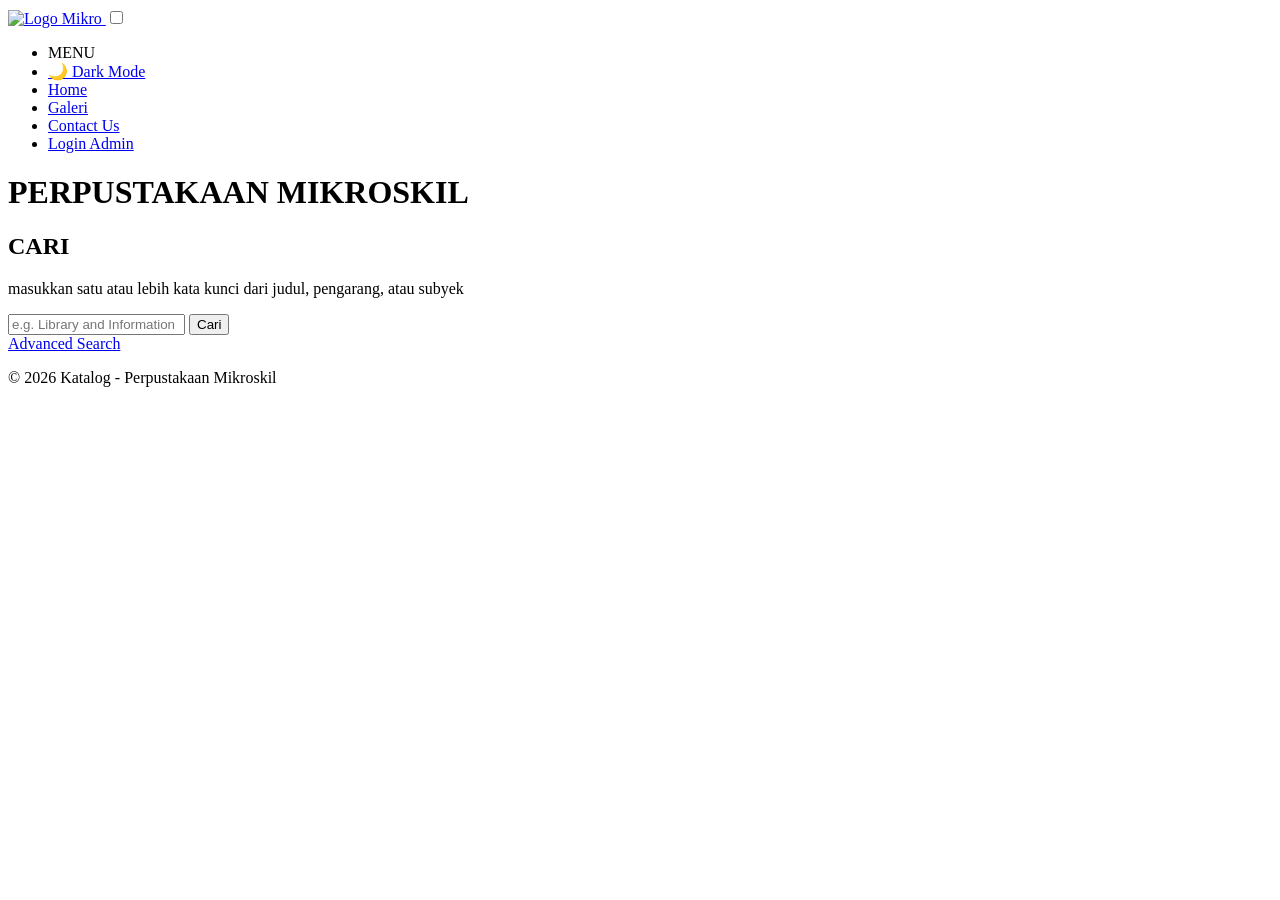
==== index.html @ 7cc5f195 "Add files via upload" ====
<!doctype html>
  <html lang="en">

  <head>
    <meta charset="UTF-8" />
    <meta name="viewport" content="width=device-width, initial-scale=1.0" />
    <title>Katalog Perpustakaan</title>
    <link rel="stylesheet" href="css/style-user.css" />
  </head>

  <body>
    <div id="bg-slide" class="bg-slide">
      <div class="bg-trans">
        <!-- ================= HEADER ================= -->
        <header class="navbar">
          <div class="navbar-inner">
            <!-- LOGO -->
            <a href="index.html" class="logo">
              <img src="src/logo mikro putih.webp" alt="Logo Mikro" />
            </a>

            <!-- HAMBURGER -->
            <input type="checkbox" id="navToggle" class="nav-toggle" />
            <label for="navToggle" class="hamburger">
              <span></span>
              <span></span>
              <span></span>
            </label>

            <!-- NAVIGATION -->
            <nav>
              <ul class="nav-menu">
                <li class="judul-nav">MENU</li>
                <li><a href="#" id="themeToggle">🌙 Dark Mode</a></li>
                <li><a href="index.html" class="active">Home</a></li>
                <li><a href="user-galeri.html">Galeri</a></li>
                <li><a href="user-contact.html">Contact Us</a></li>
                <li class="admin-menu"><a href="admin-login.html">Login Admin</a></li>
              </ul>
            </nav>

            <div class="nav-overlay"></div>
          </div>

          <!-- HEADER CONTENT -->
          <div class="header-content">
            <h1>PERPUSTAKAAN MIKROSKIL</h1>
          </div>
        </header>

        <!-- ================= MAIN ================= -->
        <main>
          <!-- HERO / SEARCH -->
          <section class="hero">
            <div class="search-container">
              <h1>CARI</h1>
              <p>masukkan satu atau lebih kata kunci dari judul, pengarang, atau subyek</p>
              <div class="search-area">
                <div class="search" id="SearchInput">
                  <input type="text" placeholder="e.g. Library and Information" autocomplete="off" aria-label="Cari judul buku" />
                  <button id="SearchButton">Cari</button>
                </div>

                <!-- Riwayat muncul saat kolom pencarian diklik/fokus -->
                <div class="search-history" id="searchHistory" hidden>
                  <div class="search-history-heading">
                    <span>Riwayat Pencarian</span>
                    <button type="button" id="clearSearchHistory">Hapus</button>
                  </div>
                  <ul id="searchHistoryList"></ul>
                </div>
              </div>

              <div class="advanced-btn">
                <a href="#" id="openAdvancedSearch">Advanced Search</a>
              </div>
            </div>
          </section>

          <!-- BOOK SLIDER -->
          <section class="book-slider">
            <div class="book-track" id="bookTrack"></div>
          </section>
        </main>

        <!-- ================= FOOTER ================= -->
        <footer>
          <p>&copy; 2026 Katalog - Perpustakaan Mikroskil</p>
        </footer>
      </div>
    </div>
    <script src="js/script.js"></script>
  </body>

  </html>
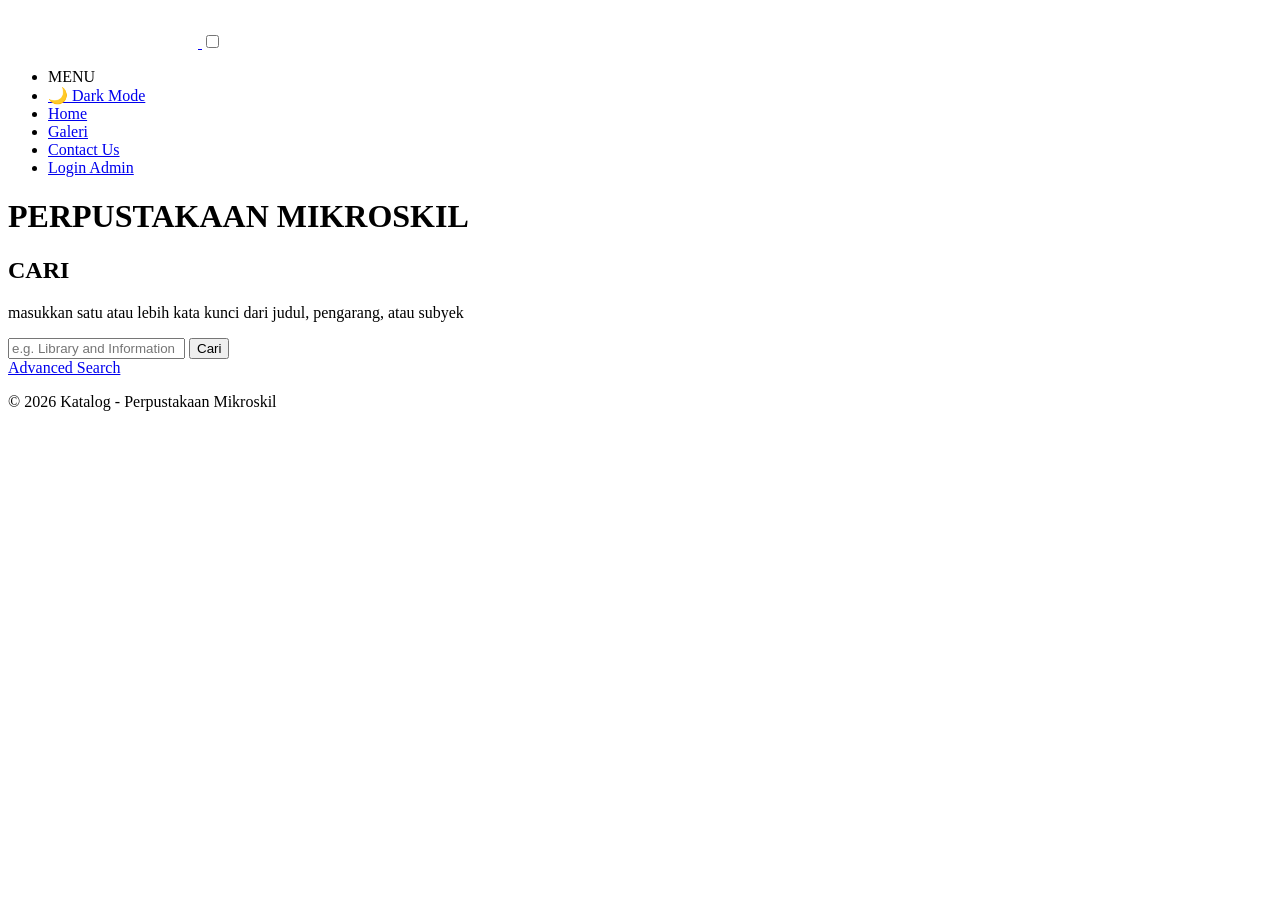
==== commit 2788f513: "Fix HTML formatting and structure" ====
--- a/index.html
+++ b/index.html
@@ -1,95 +1,95 @@
-  <!doctype html>
-  <html lang="en">
+<!doctype html>
+<html lang="en">
 
-  <head>
-    <meta charset="UTF-8" />
-    <meta name="viewport" content="width=device-width, initial-scale=1.0" />
-    <title>Katalog Perpustakaan</title>
-    <link rel="stylesheet" href="css/style-user.css" />
-  </head>
+<head>
+  <meta charset="UTF-8" />
+  <meta name="viewport" content="width=device-width, initial-scale=1.0" />
+  <title>Katalog Perpustakaan</title>
+  <link rel="stylesheet" href="css/style-user.css" />
+</head>
 
-  <body>
-    <div id="bg-slide" class="bg-slide">
-      <div class="bg-trans">
-        <!-- ================= HEADER ================= -->
-        <header class="navbar">
-          <div class="navbar-inner">
-            <!-- LOGO -->
-            <a href="index.html" class="logo">
-              <img src="src/logo mikro putih.webp" alt="Logo Mikro" />
-            </a>
+<body>
+  <div id="bg-slide" class="bg-slide">
+    <div class="bg-trans">
+      <!-- ================= HEADER ================= -->
+      <header class="navbar">
+        <div class="navbar-inner">
+          <!-- LOGO -->
+          <a href="index.html" class="logo">
+            <img src="src/logo mikro putih.webp" alt="Logo Mikro" />
+          </a>
 
-            <!-- HAMBURGER -->
-            <input type="checkbox" id="navToggle" class="nav-toggle" />
-            <label for="navToggle" class="hamburger">
-              <span></span>
-              <span></span>
-              <span></span>
-            </label>
+          <!-- HAMBURGER -->
+          <input type="checkbox" id="navToggle" class="nav-toggle" />
+          <label for="navToggle" class="hamburger">
+            <span></span>
+            <span></span>
+            <span></span>
+          </label>
 
-            <!-- NAVIGATION -->
-            <nav>
-              <ul class="nav-menu">
-                <li class="judul-nav">MENU</li>
-                <li><a href="#" id="themeToggle">🌙 Dark Mode</a></li>
-                <li><a href="index.html" class="active">Home</a></li>
-                <li><a href="user-galeri.html">Galeri</a></li>
-                <li><a href="user-contact.html">Contact Us</a></li>
-                <li class="admin-menu"><a href="admin-login.html">Login Admin</a></li>
-              </ul>
-            </nav>
+          <!-- NAVIGATION -->
+          <nav>
+            <ul class="nav-menu">
+              <li class="judul-nav">MENU</li>
+              <li><a href="#" id="themeToggle">🌙 Dark Mode</a></li>
+              <li><a href="index.html" class="active">Home</a></li>
+              <li><a href="user-galeri.html">Galeri</a></li>
+              <li><a href="user-contact.html">Contact Us</a></li>
+              <li class="admin-menu"><a href="admin-login.html">Login Admin</a></li>
+            </ul>
+          </nav>
 
-            <div class="nav-overlay"></div>
-          </div>
+          <div class="nav-overlay"></div>
+        </div>
 
-          <!-- HEADER CONTENT -->
-          <div class="header-content">
-            <h1>PERPUSTAKAAN MIKROSKIL</h1>
-          </div>
-        </header>
+        <!-- HEADER CONTENT -->
+        <div class="header-content">
+          <h1>PERPUSTAKAAN MIKROSKIL</h1>
+        </div>
+      </header>
 
-        <!-- ================= MAIN ================= -->
-        <main>
-          <!-- HERO / SEARCH -->
-          <section class="hero">
-            <div class="search-container">
-              <h1>CARI</h1>
-              <p>masukkan satu atau lebih kata kunci dari judul, pengarang, atau subyek</p>
-              <div class="search-area">
-                <div class="search" id="SearchInput">
-                  <input type="text" placeholder="e.g. Library and Information" autocomplete="off" aria-label="Cari judul buku" />
-                  <button id="SearchButton">Cari</button>
-                </div>
-
-                <!-- Riwayat muncul saat kolom pencarian diklik/fokus -->
-                <div class="search-history" id="searchHistory" hidden>
-                  <div class="search-history-heading">
-                    <span>Riwayat Pencarian</span>
-                    <button type="button" id="clearSearchHistory">Hapus</button>
-                  </div>
-                  <ul id="searchHistoryList"></ul>
-                </div>
+      <!-- ================= MAIN ================= -->
+      <main>
+        <!-- HERO / SEARCH -->
+        <section class="hero">
+          <div class="search-container">
+            <h1>CARI</h1>
+            <p>masukkan satu atau lebih kata kunci dari judul, pengarang, atau subyek</p>
+            <div class="search-area">
+              <div class="search" id="SearchInput">
+                <input type="text" placeholder="e.g. Library and Information" autocomplete="off" aria-label="Cari judul buku" />
+                <button id="SearchButton">Cari</button>
               </div>
 
-              <div class="advanced-btn">
-                <a href="#" id="openAdvancedSearch">Advanced Search</a>
+              <!-- Riwayat muncul saat kolom pencarian diklik/fokus -->
+              <div class="search-history" id="searchHistory" hidden>
+                <div class="search-history-heading">
+                  <span>Riwayat Pencarian</span>
+                  <button type="button" id="clearSearchHistory">Hapus</button>
+                </div>
+                <ul id="searchHistoryList"></ul>
               </div>
             </div>
-          </section>
 
-          <!-- BOOK SLIDER -->
-          <section class="book-slider">
-            <div class="book-track" id="bookTrack"></div>
-          </section>
-        </main>
+            <div class="advanced-btn">
+              <a href="#" id="openAdvancedSearch">Advanced Search</a>
+            </div>
+          </div>
+        </section>
 
-        <!-- ================= FOOTER ================= -->
-        <footer>
-          <p>&copy; 2026 Katalog - Perpustakaan Mikroskil</p>
-        </footer>
-      </div>
+        <!-- BOOK SLIDER -->
+        <section class="book-slider">
+          <div class="book-track" id="bookTrack"></div>
+        </section>
+      </main>
+
+      <!-- ================= FOOTER ================= -->
+      <footer>
+        <p>&copy; 2026 Katalog - Perpustakaan Mikroskil</p>
+      </footer>
     </div>
-    <script src="js/script.js"></script>
-  </body>
+  </div>
+  <script src="js/script.js"></script>
+</body>
 
-  </html>+</html>
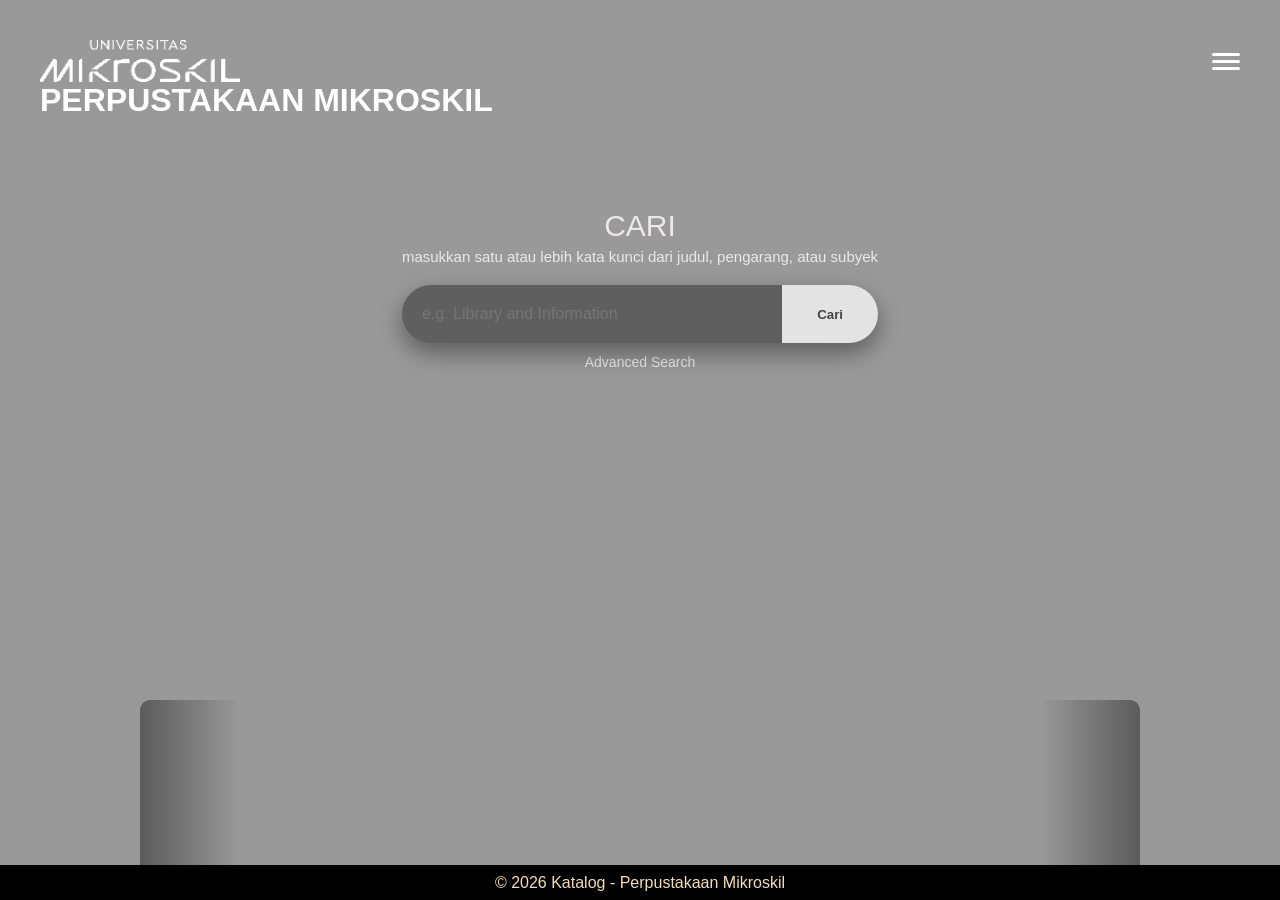
==== commit ac6ba483: "Fix HTML formatting and update stylesheet path" ====
--- a/index.html
+++ b/index.html
@@ -5,7 +5,7 @@
   <meta charset="UTF-8" />
   <meta name="viewport" content="width=device-width, initial-scale=1.0" />
   <title>Katalog Perpustakaan</title>
-  <link rel="stylesheet" href="css/style-user.css" />
+  <link rel="stylesheet" href="./epelin%20commit/css/style-user.css" />
 </head>
 
 <body>
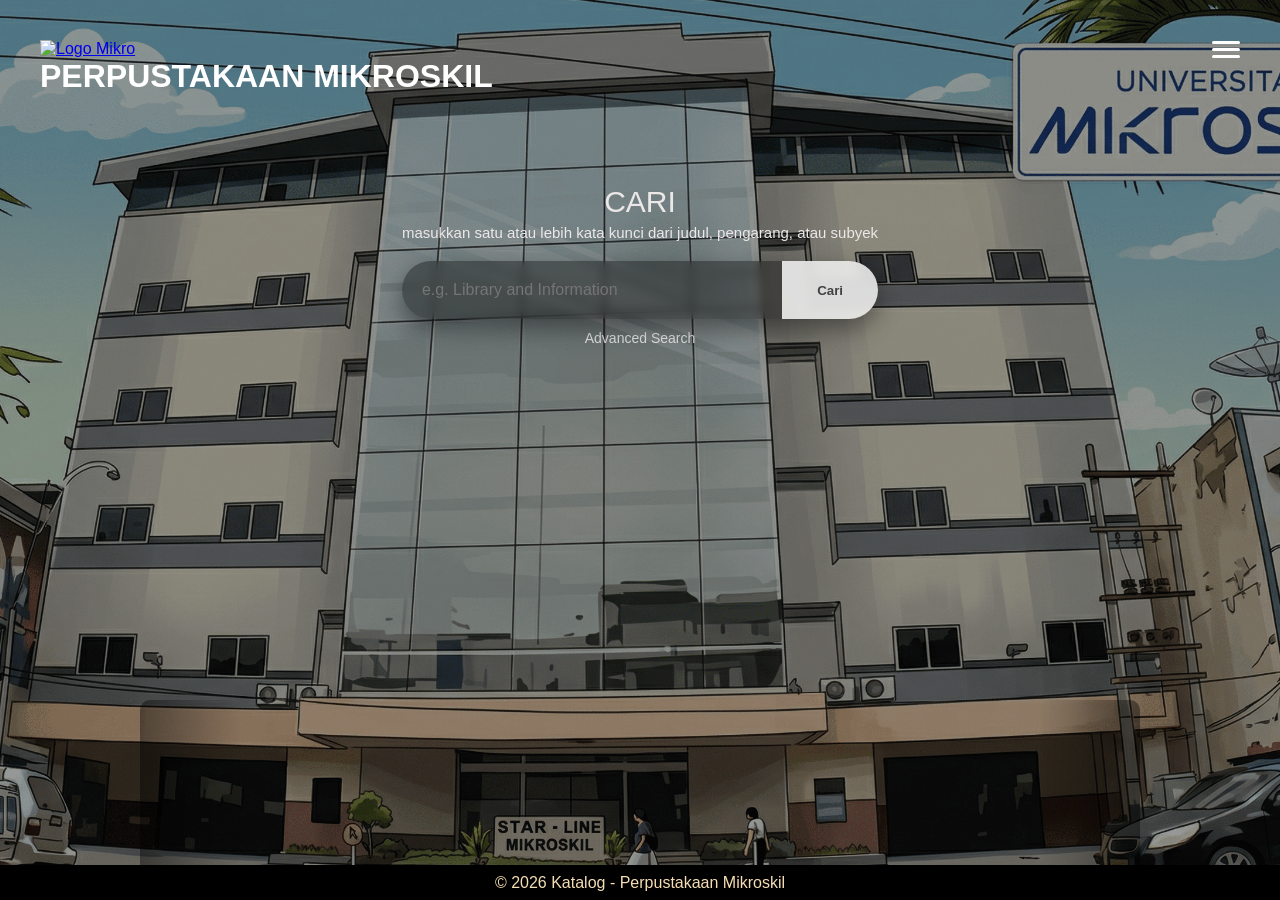
==== commit ed9d541c: "Perbaiki link CSS, logo, dan script JS Adjusted paths for CSS, logo, and JS files to ensure correct " ====
--- a/index.html
+++ b/index.html
@@ -5,7 +5,8 @@
   <meta charset="UTF-8" />
   <meta name="viewport" content="width=device-width, initial-scale=1.0" />
   <title>Katalog Perpustakaan</title>
-  <link rel="stylesheet" href="./epelin%20commit/css/style-user.css" />
+  <!-- PERBAIKAN 1: Path CSS disesuaikan dengan folder epelin commit -->
+  <link rel="stylesheet" href="epelin commit/css/style-user.css" />
 </head>
 
 <body>
@@ -16,7 +17,8 @@
         <div class="navbar-inner">
           <!-- LOGO -->
           <a href="index.html" class="logo">
-            <img src="src/logo mikro putih.webp" alt="Logo Mikro" />
+            <!-- PERBAIKAN 2: Path logo disesuaikan (pastikan tidak ada spasi berlebih) -->
+            <img src="src/logo-mikro-putih.webp" alt="Logo Mikro" />
           </a>
 
           <!-- HAMBURGER -->
@@ -89,7 +91,8 @@
       </footer>
     </div>
   </div>
-  <script src="js/script.js"></script>
+  <!-- PERBAIKAN 3: Path JS disesuaikan (sejajar dengan index.html) -->
+  <script src="script.js"></script>
 </body>
 
 </html>
--- a/epelin commit/css/style-user.css
+++ b/epelin commit/css/style-user.css
@@ -0,0 +1,2212 @@
+/* ================= THEME TRANSITION ================= */
+body,
+.nav-menu,
+.search,
+.search input,
+.search button,
+.book-card,
+.book-info,
+.pop-up-container,
+footer,
+.nav-menu li a,
+.bg-header-galeri,
+.pop-up-container input,
+select.komponen-advanced {
+  transition:
+    background 0.4s ease,
+    background-color 0.4s ease,
+    color 0.4s ease,
+    border-color 0.4s ease,
+    box-shadow 0.4s ease;
+}
+
+.dark-mode {
+  --text: #000000;
+  --body-bg: #0f172a;
+  --overlay-dark: rgba(0, 0, 0, 0.6);
+  --overlay-dark-light: rgba(255, 255, 255, 0.105);
+  --overlay-dark-strong: rgba(0, 0, 0, 0.75);
+  --glass-white: rgba(255, 255, 255, 0.06);
+  --glass-border: rgba(255, 255, 255, 0.12);
+  --glass-hover: rgba(255, 255, 255, 0.12);
+  --glass-active: rgba(255, 255, 255, 0.18);
+  --text-primary: #f8fafc;
+  --text-secondary: #cbd5e1;
+  --search-bg: rgba(0, 0, 0, 0.203);
+  --search-focus: rgba(0, 0, 0, 0.53);
+  --search-btn: rgba(0, 0, 0, 0.998);
+  --search-btn-hover: rgb(255, 255, 255);
+  --search-text: rgba(255, 255, 255, 0.855);
+  --search-text-hover: rgba(0, 0, 0, 0.814);
+  --shadow-dark: rgba(0, 0, 0, 0.5);
+  --shadow-strong: rgba(0, 0, 0, 0.7);
+  --shadow-card: rgba(0, 0, 0, 0.201);
+  --shadow-hover: rgba(0, 0, 0, 0.6);
+  --bg-card: #2a2a2a;
+  --gradient-blue: #0f172a;
+  --gradient-blue-light: #1e293b;
+  --gradient-cyan: #0f766e;
+  --gradient-teal: #134e4a;
+  --gradient-card-1: #1e293b;
+  --gradient-card-2: #0f766e;
+  --popup-bg: rgba(9, 9, 9, 0.234);
+  --popup-input: rgba(255, 255, 255, 0.08);
+  --popup-input-hover: rgba(255, 255, 255, 0.14);
+  --popup-border: rgba(255, 255, 255, 0.12);
+  --popup-text: #ffffff;
+  --popup-placeholder: rgba(255, 255, 255, 0.45);
+  --popup-btn-bg: #ffffff;
+  --popup-btn-text: #000000;
+  --popup-option-bg: #1f1f1f;
+  --popup-option-text: #ffffff;
+  --footer-bg: #020617;
+}
+
+:root {
+  --text: #000000;
+  --body-bg: #ffffff;
+  --overlay-dark: rgba(0, 0, 0, 0.4);
+  --overlay-dark-light: rgba(0, 0, 0, 0.13);
+  --overlay-dark-strong: rgba(0, 0, 0, 0.5);
+  --glass-white: rgba(255, 255, 255, 0.08);
+  --glass-border: rgba(255, 255, 255, 0.2);
+  --glass-hover: rgba(255, 255, 255, 0.15);
+  --glass-active: rgba(255, 255, 255, 0.25);
+  --text-primary: #000000;
+  --text-secondary: #232222ce;
+  --search-bg: rgba(3, 3, 3, 0.383);
+  --search-focus: #ffffff57;
+  --search-btn: rgba(255, 255, 255, 0.828);
+  --search-btn-hover: #000000a6;
+  --shadow-dark: rgba(0, 0, 0, 0.404);
+  --shadow-strong: rgba(0, 0, 0, 0.5);
+  --shadow-card: rgba(0, 0, 0, 1);
+  --shadow-hover: rgba(0, 0, 0, 0.4);
+  --search-text: rgba(0, 0, 0, 0.703);
+  --search-text-hover: rgba(255, 255, 255, 0.839);
+  --bg-card: #fffdfd;
+  --gradient-blue: #1e3a8a;
+  --gradient-blue-light: #2563eb;
+  --gradient-cyan: #06b6d4;
+  --gradient-teal: #14b8a6;
+  --gradient-card-1: #1f3c88;
+  --gradient-card-2: #00bcd4;
+  --popup-bg: rgba(255, 255, 255, 0.11);
+  --popup-input: rgba(0, 0, 0, 0.162);
+  --popup-input-hover: rgba(255, 255, 255, 0.012);
+  --popup-border: rgba(246, 246, 246, 0.08);
+  --popup-text: #ffffff;
+  --popup-placeholder: rgba(255, 255, 255, 0.45);
+  --popup-btn-bg: #000000d5;
+  --popup-btn-text: #ffffff;
+  --popup-option-bg: #ffffff;
+  --popup-option-text: #111827;
+  --footer-bg: rgba(0, 0, 0, 0.897);
+}
+
+/* ================= RESET ================= */
+* {
+  margin: 0;
+  padding: 0;
+  box-sizing: border-box;
+  font-family: 'Segoe UI', sans-serif;
+}
+
+/* ================= BODY ================= */
+body {
+  background: var(--body-bg);
+  height: 100vh;
+}
+
+.bg-slide {
+  position: relative;
+  height: auto;
+  min-height: 100vh;
+  background-image: url(../src/bg1.webp);
+  background-size: cover;
+  background-position: center;
+  background-repeat: no-repeat;
+  transition: background-image 1s ease-in-out;
+}
+
+.bg-trans {
+  position: absolute;
+  inset: 0;
+  background: var(--overlay-dark);
+}
+
+/* ================= HEADER ================= */
+.navbar {
+  position: relative;
+  width: 100%;
+  padding: 40px;
+  z-index: 10;
+}
+
+.navbar-inner {
+  display: flex;
+  justify-content: space-between;
+  align-items: center;
+  flex-wrap: wrap;
+}
+
+.logo {
+  display: flex;
+  justify-content: center;
+}
+
+.logo img {
+  width: 200px;
+}
+
+nav {
+  width: 100%;
+  order: 3;
+}
+
+.nav-menu {
+  list-style: none;
+  position: fixed;
+  top: 0;
+  right: -100%;
+  width: 260px;
+  height: 100vh;
+  display: flex;
+  flex-direction: column;
+  padding: 34px 25px;
+  background: var(--glass-white);
+  backdrop-filter: blur(20px);
+  border-left: 1px solid var(--glass-border);
+  transition: right 0.4s ease;
+  z-index: 100001; /* Pastikan menu berada di atas kolom pencarian dan riwayat */
+}
+
+.judul-nav {
+  font-size: 25px;
+  font-weight: 500;
+  letter-spacing: 1px;
+  color: white;
+  padding: 9px 0;
+  margin-bottom: 20px;
+  border-bottom: 2px solid rgba(255, 255, 255, 0.772);
+}
+
+.admin-menu {
+  margin-top: auto;
+}
+
+.nav-menu li a {
+  display: flex;
+  margin-bottom: 10px;
+  padding: 12px 15px;
+  border-radius: 10px;
+  color: white;
+  font-size: 16px;
+  font-weight: 500;
+  text-decoration: none;
+  transition: all 0.3s ease;
+}
+
+.nav-menu li a:hover {
+  background: var(--glass-hover);
+  transform: translateX(5px);
+}
+
+.nav-menu li a.active {
+  background: var(--glass-active);
+}
+
+/* ================= HAMBURGER ================= */
+.nav-toggle {
+  display: none;
+}
+
+.hamburger {
+  display: flex;
+  flex-direction: column;
+  gap: 4px;
+  cursor: pointer;
+  z-index: 100002; /* Tombol hamburger tetap bisa diklik di atas pencarian */
+}
+
+.hamburger span {
+  width: 28px;
+  height: 3px;
+  background: white;
+  border-radius: 10px;
+  transition: 0.3s ease;
+}
+
+.nav-toggle:checked~nav .nav-menu {
+  right: 0;
+}
+
+#navToggle:checked~.hamburger span:nth-child(1) {
+  transform: rotate(45deg) translate(5px, 5px);
+}
+
+#navToggle:checked~.hamburger span:nth-child(2) {
+  opacity: 0;
+}
+
+#navToggle:checked~.hamburger span:nth-child(3) {
+  transform: rotate(-45deg) translate(5px, -5px);
+}
+
+.header-content {
+  text-align: left;
+  color: white;
+}
+
+.nav-overlay {
+  position: fixed;
+  inset: 0;
+  background: var(--overlay-dark);
+  backdrop-filter: blur(5px);
+  opacity: 0;
+  pointer-events: none;
+  transition: 0.3s;
+  z-index: 100000; /* Lapisan menu di atas kolom pencarian */
+}
+
+.nav-toggle:checked~.nav-overlay {
+  opacity: 1;
+  pointer-events: auto;
+}
+
+/* ================= MAIN ================= */
+main {
+  display: flex;
+  justify-content: center;
+  align-items: center;
+}
+
+.hero {
+  position: relative;
+  z-index: 5;
+  display: flex;
+  flex-direction: column;
+  align-items: center;
+  justify-content: center;
+  width: 100%;
+  max-width: 600px;
+  padding: 20px;
+  text-align: center;
+  animation: fadeIn 1s ease;
+}
+
+/* ================= SEARCH ================= */
+.search-container {
+  position: relative;
+  z-index: 20;
+  min-height: 200px;
+  display: flex;
+  flex-direction: column;
+  align-items: center;
+  margin-top: 30px;
+  text-align: center;
+  color: rgb(236, 232, 232);
+}
+
+.search-container h1 {
+  margin-bottom: 5px;
+  font-size: 30px;
+  font-weight: 500;
+}
+
+.search-container p {
+  margin-bottom: 20px;
+  font-size: 15px;
+  font-weight: 100;
+}
+
+.search {
+  display: flex;
+  width: 100%;
+  max-width: 500px;
+  overflow: hidden;
+  border-radius: 50px;
+  backdrop-filter: blur(5px);
+  background: var(--search-bg);
+  box-shadow: 0 10px 25px var(--shadow-dark);
+}
+
+.search input {
+  flex: 1;
+  padding: 20px;
+  font-size: 16px;
+  font-weight: 500;
+  border: none;
+  outline: none;
+  background: transparent;
+  color: white;
+}
+
+.search input:focus {
+  background: var(--search-focus);
+  transition: 0.5s;
+}
+
+.search button {
+  padding: 0 35px;
+
+  border: none;
+  cursor: pointer;
+
+  font-weight: 900;
+  color: var(--search-text);
+  background: var(--search-btn);
+}
+
+.search button:hover {
+  background: var(--search-btn-hover);
+  color: var(--search-text-hover);
+  transition: 1s;
+}
+
+/* ================= RIWAYAT PENCARIAN HOME ================= */
+.search-area {
+  position: relative;
+  z-index: 99999;
+  width: 100%;
+  max-width: 500px;
+}
+
+.search-history {
+  position: absolute;
+  z-index: 999999;
+  top: calc(100% + 10px);
+  left: 0;
+  width: 100%;
+  max-height: 260px;
+  overflow-y: auto;
+  padding: 10px 14px;
+  box-sizing: border-box;
+  border: 1px solid rgba(255, 255, 255, 0.22);
+  border-radius: 14px;
+  background: rgba(20, 25, 30, 0.97);
+  color: #fff;
+  text-align: left;
+  box-shadow: 0 12px 30px rgba(0, 0, 0, 0.45);
+  backdrop-filter: blur(12px);
+}
+
+.search-history[hidden] {
+  display: none !important;
+}
+
+.search-history-heading {
+  display: flex;
+  align-items: center;
+  justify-content: space-between;
+  gap: 12px;
+  margin-bottom: 5px;
+  font-size: 13px;
+  font-weight: 700;
+}
+
+.search-history-heading button {
+  padding: 4px 7px;
+  border: 0;
+  border-radius: 5px;
+  background: transparent;
+  color: #f2b8b8;
+  cursor: pointer;
+  font-size: 12px;
+}
+
+.search-history-heading button:hover {
+  color: #fff;
+  background: rgba(255, 255, 255, 0.12);
+}
+
+.search-history ul {
+  list-style: none;
+  padding: 0;
+  margin: 0;
+}
+
+.search-history li + li {
+  border-top: 1px solid rgba(255, 255, 255, 0.12);
+}
+
+.search-history-item {
+  display: block;
+  width: 100%;
+  padding: 8px 2px;
+  overflow: hidden;
+  border: 0;
+  background: transparent;
+  color: rgba(255, 255, 255, 0.9);
+  text-align: left;
+  text-overflow: ellipsis;
+  white-space: nowrap;
+  cursor: pointer;
+  font: inherit;
+  font-size: 13px;
+}
+
+.search-history-item::before {
+  content: "↺";
+  margin-right: 9px;
+  color: rgba(255, 255, 255, 0.65);
+}
+
+.search-history-item:hover {
+  color: #fff;
+  background: rgba(255, 255, 255, 0.1);
+}
+
+.advanced-btn {
+  margin-top: 10px;
+}
+
+.advanced-btn a {
+  font-size: 14px;
+  text-decoration: none;
+  color: white;
+  opacity: 0.8;
+}
+
+.advanced-btn a:hover {
+  opacity: 1;
+}
+
+/* ================= ADVANCED SEARCH MODAL ================= */
+
+.advanced-modal {
+  display: none;
+  position: fixed;
+  inset: 0;
+  z-index: 9999;
+
+  justify-content: center;
+  align-items: center;
+
+  background: var(--overlay-dark);
+  backdrop-filter: blur(8px);
+
+  animation: fadeBg 0.3s ease;
+}
+
+.advanced-content {
+  position: relative;
+
+  width: 90%;
+  max-width: 550px;
+
+  padding: 30px;
+
+  border-radius: 25px;
+
+  backdrop-filter: blur(25px);
+
+  box-shadow:
+    0 25px 60px rgba(0, 0, 0, 0.4),
+    inset 0 1px 0 rgba(255, 255, 255, 0.15);
+
+  animation: popupShow 0.35s ease;
+}
+
+.advanced-content h2 {
+  text-align: center;
+  margin-bottom: 25px;
+
+  font-size: 1.8rem;
+  letter-spacing: 1px;
+}
+
+.close-advanced {
+  position: absolute;
+  top: 12px;
+  right: 18px;
+
+  border: none;
+  background: none;
+
+  font-size: 34px;
+  line-height: 1;
+
+  cursor: pointer;
+  transition: 0.3s ease;
+}
+
+.close-advanced:hover {
+  transform: scale(1.15);
+  color: #ef4444;
+}
+
+.advanced-form {
+  display: flex;
+  flex-direction: column;
+  gap: 18px;
+}
+
+.form-group {
+  display: flex;
+  flex-direction: column;
+  gap: 8px;
+}
+
+.form-group label {
+  font-size: 15px;
+  font-weight: 500;
+}
+
+.form-group input,
+.form-group select {
+  width: 100%;
+
+  padding: 14px 16px;
+
+  border-radius: 14px;
+  outline: none;
+
+  transition: all 0.3s ease;
+}
+
+.form-group select {
+  appearance: none;
+  cursor: pointer;
+}
+
+.form-group input:focus,
+.form-group select:focus,
+.form-group input:hover,
+.form-group select:hover {
+  transform: translateY(-2px);
+}
+
+.btn-search {
+  margin-top: 10px;
+
+  padding: 15px;
+
+  border: none;
+  border-radius: 16px;
+
+  font-size: 15px;
+  font-weight: 700;
+
+  cursor: pointer;
+
+  transition: all 0.3s ease;
+}
+
+.btn-search:hover {
+  transform: translateY(-3px);
+}
+
+/* ================= LIGHT MODE ================= */
+
+.advanced-content {
+  background: rgba(239, 246, 255, 0.75);
+
+  backdrop-filter: blur(20px);
+
+  border: 1px solid rgba(147, 197, 253, 0.3);
+
+  color: #111827;
+  border: 1px solid rgba(0, 0, 0, 0.08);
+}
+
+.advanced-content h2,
+.advanced-content label,
+.close-advanced {
+  color: #111827;
+}
+
+.form-group input,
+.form-group select {
+  background: rgba(255, 255, 255, 0.5);
+  color: #111827;
+  border: 1px solid #dbeafe;
+}
+
+.form-group select option {
+  background: #ffffff;
+  color: #111827;
+}
+
+.form-group input::placeholder,
+.form-group select {
+  font-size: 16px;
+  color: rgba(117, 115, 115, 0.977);
+}
+
+.form-group select.has-value {
+  color: #111827;
+}
+
+.form-group input:focus,
+.form-group select:focus,
+.form-group input:hover,
+.form-group select:hover {
+  background: #ffffff;
+  border-color: #3b82f6;
+  box-shadow: 0 0 15px rgba(59, 130, 246, 0.15);
+}
+
+.btn-search {
+  background: linear-gradient(135deg,
+      var(--gradient-blue),
+      var(--gradient-cyan));
+  color: white;
+}
+
+.btn-search:hover {
+  background: linear-gradient(135deg,
+      var(--gradient-cyan),
+      var(--gradient-blue));
+  color: white;
+}
+
+/* ================= DARK MODE ================= */
+
+.dark-mode .advanced-content {
+  background: var(--popup-bg);
+  color: var(--popup-text);
+  border: 1px solid var(--popup-border);
+}
+
+.dark-mode .advanced-content h2,
+.dark-mode .advanced-content label,
+.dark-mode .close-advanced {
+  color: var(--popup-text);
+}
+
+.dark-mode .form-group input,
+.dark-mode .form-group select {
+  background: var(--popup-input);
+  color: var(--popup-text);
+  border: 1px solid transparent;
+}
+
+.dark-mode .form-group select option {
+  background: var(--popup-option-bg);
+  color: var(--popup-option-text);
+}
+
+.dark-mode .form-group input:focus,
+.dark-mode .form-group select:focus,
+.dark-mode .form-group input:hover,
+.dark-mode .form-group select:hover {
+  background: var(--popup-input-hover);
+  border-color: var(--popup-border);
+  box-shadow: 0 0 18px rgba(255, 255, 255, 0.15);
+}
+
+.dark-mode .btn-search {
+  background: var(--popup-btn-bg);
+  color: var(--popup-btn-text);
+}
+
+.dark-mode .btn-search:hover {
+  background: var(--popup-btn-text);
+  color: var(--popup-btn-bg);
+}
+
+.dark-mode #filterCategory {
+  color: rgba(255, 255, 255, .45);
+}
+
+.dark-mode #filterCategory.has-value {
+  color: #fff;
+}
+
+/* ================= BOOK SLIDER ================= */
+.book-slider {
+  position: absolute;
+  z-index: 1;
+  left: 50%;
+  transform: translateX(-50%);
+  bottom: 10px;
+  height: 200px;
+  width: 100%;
+  max-width: 1000px;
+  padding: 20px;
+  overflow: hidden;
+  margin-bottom: -10px;
+}
+
+.book-track {
+  display: flex;
+  gap: 20px;
+  transition: transform 0.5s ease;
+}
+
+.book {
+  min-width: 120px;
+  text-align: center;
+  color: var(--text-primary);
+  cursor: pointer;
+  transition: 0.3s;
+}
+
+.book:hover {
+  transform: translateY(-20px);
+  box-shadow: 0 10px 20px var(--shadow-strong);
+}
+
+.book img {
+  width: 110px;
+  height: 150px;
+  object-fit: cover;
+  border-radius: 10px;
+}
+
+.book-slider::before,
+.book-slider::after {
+  content: "";
+  position: absolute;
+  top: 0;
+  width: 100px;
+  height: 100%;
+  z-index: 2;
+  border-radius: 10px;
+}
+
+.book-slider::before {
+  left: 0;
+  background: linear-gradient(to right, rgba(0, 0, 0, 0.404), transparent);
+}
+
+.book-slider::after {
+  right: 0;
+  background: linear-gradient(to left, rgba(0, 0, 0, 0.404), transparent);
+}
+
+
+/* ================= GALERI USER ================= */
+.bg-header-galeri {
+  background: linear-gradient(135deg,
+      var(--gradient-blue) 0%,
+      var(--gradient-blue-light) 30%,
+      var(--gradient-cyan) 70%,
+      var(--gradient-teal) 100%);
+
+  width: auto;
+  height: 30vh;
+  display: flex;
+}
+
+.galeri-container {
+  display: flex;
+  flex-direction: column;
+  padding: 30px;
+  align-items: center;
+  width: 100%;
+  max-width: 2000px;
+  margin: auto;
+}
+
+.user-controls {
+  display: flex;
+  flex-direction: column;
+  align-items: flex-end;
+  width: 100%;
+  margin-left: auto;
+}
+
+.user-controls .search {
+  background: #14141402;
+}
+
+.book-grid {
+  display: grid;
+  grid-template-columns: repeat(auto-fit, minmax(160px, 1fr));
+  gap: 20px;
+  width: 100%;
+  padding: 15px;
+  align-items: start;
+}
+
+.book-card {
+  display: flex;
+  flex-direction: column;
+  background: var(--bg-card);
+  border-radius: 15px;
+  overflow: hidden;
+  box-shadow: 0 5px 15px var(--shadow-card);
+  transition: transform 0.3s ease, box-shadow 0.3s ease;
+}
+
+.book-card:hover {
+  transform: translateY(-8px) scale(1.02);
+  box-shadow: 0 15px 30px var(--shadow-hover);
+}
+
+.book-card img {
+  width: 100%;
+  height: 200px;
+  object-fit: cover;
+}
+
+.book-info {
+  padding: 12px;
+  display: flex;
+  flex-direction: column;
+  gap: 8px;
+  color: white;
+  border-top: 1px solid rgba(255, 255, 255, 0.05);
+  background: linear-gradient(135deg,
+      var(--gradient-card-1),
+      var(--gradient-card-2));
+  transition: all 0.4s ease;
+}
+
+.book-info h3 {
+  font-size: 16px;
+  height: 50px;
+  line-height: 1.5;
+  overflow: hidden;
+}
+
+.book-info p {
+  font-size: 14px;
+  font-weight: 500;
+}
+
+.book-card:hover .book-info {
+  background: linear-gradient(135deg,
+      var(--gradient-card-2),
+      var(--gradient-card-1));
+}
+
+/* ================= DETAIL MODAL ================= */
+.detail-modal {
+  display: none;
+  position: fixed;
+  inset: 0;
+  background: rgba(0, 0, 0, 0.7);
+  backdrop-filter: blur(6px);
+  z-index: 999;
+  justify-content: center;
+  align-items: center;
+  padding: 20px;
+}
+
+.detail-content {
+  background: var(--bg-card);
+  width: 100%;
+  height: 100%;
+  border-radius: 20px;
+  display: flex;
+  gap: 10px;
+  padding: 30px 30px 30px 0px;
+  position: relative;
+  animation: popup 0.3s ease;
+  color: var(--body-bg);
+}
+
+.detail-content img {
+  width: 250px;
+  height: 350px;
+  object-fit: cover;
+  border-radius: 15px;
+  align-self: center;
+}
+
+.detail-info {
+  flex: 1;
+  color: var(--text-primary);
+  overflow-y: auto;
+  padding-right: 10px;
+}
+
+.detail-info h2 {
+  margin-bottom: 15px;
+  color: var(--text-primary);
+}
+
+.detail-info p {
+  margin-bottom: 12px;
+  line-height: 1.6;
+}
+
+.close-detail {
+  position: absolute;
+  top: 15px;
+  right: 20px;
+  font-size: 28px;
+  cursor: pointer;
+  color: var(--text-secondary);
+}
+
+.close-detail {
+  position: absolute;
+  top: 10px;
+  right: 20px;
+  font-size: 30px;
+  cursor: pointer;
+  line-height: 1;
+}
+
+#detailAbstract {
+  text-align: justify;
+}
+
+.detail-info::-webkit-scrollbar {
+  width: 6px;
+}
+
+.detail-info::-webkit-scrollbar-thumb {
+  background: #888;
+  border-radius: 10px;
+}
+
+.detail-info::-webkit-scrollbar-track {
+  margin-top: 30px;
+  background: transparent;
+}
+
+.close-detail {
+  position: absolute;
+  border: none;
+  background: none;
+  font-size: 35px;
+  cursor: pointer;
+  transition: 0.3s;
+}
+
+.close-detail:hover {
+  color: red;
+  font-weight: 700;
+}
+
+.detail-left {
+  align-self: center;
+  width: 33%;
+  display: flex;
+  flex-direction: column;
+  gap: 20px;
+}
+
+.detail-left img {
+  width: 80%;
+  height: fit-content;
+  object-fit: contain;
+  border-radius: 20px;
+  box-shadow: 0 0 25px rgb(112, 112, 112);
+}
+
+.detail-right {
+  color: var(--text-primary);
+  flex: 1;
+  display: flex;
+  flex-direction: column;
+}
+
+.detail-right h1 {
+  font-size: 35px;
+  line-height: 1.2;
+  margin-bottom: 30px;
+}
+
+.start-scrol {
+  overflow-y: auto;
+}
+
+.start-scrol::-webkit-scrollbar {
+  width: 8px;
+}
+
+.start-scrol::-webkit-scrollbar-thumb {
+  background: #7c7c7c;
+  border-radius: 20px;
+}
+
+.detail-grid {
+  display: grid;
+  grid-template-columns: repeat(2, 1fr);
+  gap: 20px;
+  margin-bottom: 30px;
+  padding-right: 20px;
+}
+
+.info-card {
+  display: flex;
+  align-items: center;
+  gap: 15px;
+  padding: 22px;
+  border-radius: 20px;
+  background-color: var(--bg-card);
+  border: 1px solid rgba(127, 126, 126, 0.467);
+}
+
+.info-icon {
+  width: 65px;
+  height: 65px;
+  border-radius: 50%;
+  display: flex;
+  justify-content: center;
+  align-items: center;
+  font-size: 28px;
+  flex-shrink: 0;
+}
+
+.pink {
+  background: rgba(255, 77, 141, 0.15);
+  border: 2px solid #ff4d8d;
+}
+
+.purple {
+  background: rgba(168, 85, 247, 0.15);
+  border: 2px solid #a855f7;
+}
+
+.blue {
+  background: rgba(59, 130, 246, 0.15);
+  border: 2px solid #3b82f6;
+}
+
+.green {
+  background: rgba(83, 206, 128, 0.322);
+  border: 2px solid #22c55e;
+}
+
+.info-card span {
+  color: #8c8c8c;
+  font-size: 16px;
+}
+
+.info-card h3 {
+  margin-top: 5px;
+  font-size: 20px;
+}
+
+.abstract-box {
+  margin-top: 10px;
+}
+
+.abstract-box h2 {
+  color: var(--text-primary);
+  margin-bottom: 20px;
+  font-size: 2rem;
+}
+
+.abstract-content {
+  max-height: 280px;
+  padding-right: 15px;
+  text-align: justify;
+  line-height: 2;
+  font-size: 1.15rem;
+  color: var(--text-secondary);
+}
+
+
+/* ================= CONTACT ================= */
+.bg-contact {
+  background: linear-gradient(135deg,
+      var(--gradient-blue) 0%,
+      var(--gradient-blue-light) 30%,
+      var(--gradient-cyan) 70%,
+      var(--gradient-teal) 100%);
+  width: 100%;
+  min-height: 100vh;
+  display: flex;
+  flex-direction: column;
+  background-repeat: no-repeat;
+  background-size: cover;
+}
+
+.contact-wrapper {
+  width: 100%;
+  min-height: fit-content;
+  display: flex;
+  justify-content: center;
+  align-items: center;
+  gap: 50px;
+  margin-top: -90px;
+  padding: 40px;
+  flex-wrap: wrap;
+}
+
+.contact-info {
+  max-width: 450px;
+  color: var(--text-primary);
+  animation: fadeIn 1s ease;
+  color: rgba(255, 255, 255, 0.949);
+}
+
+.contact-info h1 {
+  font-size: 50px;
+  margin-bottom: 15px;
+}
+
+.contact-info p {
+  line-height: 1.8;
+  color: var(--text-secondary);
+  margin-bottom: 30px;
+  color: rgba(255, 255, 255, 0.716);
+}
+
+.info-box {
+  display: flex;
+  align-items: flex-start;
+  gap: 15px;
+
+  margin-bottom: 20px;
+  padding: 18px;
+
+  border-radius: 15px;
+
+  background: rgba(255, 255, 255, 0.08);
+  backdrop-filter: blur(10px);
+
+  border: 1px solid rgba(255, 255, 255, 0.1);
+
+  transition: 0.3s ease;
+}
+
+.info-box:hover {
+  transform: translateY(-5px);
+  background: rgba(255, 255, 255, 0.12);
+}
+
+.info-box span {
+  font-size: 28px;
+}
+
+.info-box h3 {
+  margin-bottom: 5px;
+}
+
+.pop-up-container {
+  position: relative;
+  width: 90%;
+  max-width: 500px;
+  margin: 60px auto;
+  padding: 35px 30px;
+  border-radius: 28px;
+  background: var(--popup-bg);
+  border: 1px solid var(--popup-border);
+  color: var(--popup-text);
+  box-shadow:
+    0 25px 60px rgba(0, 0, 0, 0.665),
+    inset 0 1px 0 rgba(255, 255, 255, 0.375);
+}
+
+.pop-up-container h2 {
+  margin-bottom: 28px;
+  text-align: center;
+  font-size: 2rem;
+  font-weight: 700;
+  letter-spacing: 2px;
+  color: var(--popup-text);
+}
+
+.pop-up-container form {
+  display: flex;
+  flex-direction: column;
+  gap: 18px;
+}
+
+.pop-up-container label {
+  margin-bottom: -8px;
+  font-size: 1rem;
+  font-weight: 500;
+  color: var(--popup-text);
+}
+
+.pop-up-container input,
+.pop-up-container select,
+.pop-up-container textarea {
+  width: 100%;
+  padding: 15px 18px;
+  border-radius: 16px;
+  outline: none;
+  font-size: 1rem;
+  color: var(--popup-text);
+  background: var(--popup-input);
+  border: 1px solid transparent;
+  transition:
+    0.3s ease,
+    transform 0.2s ease;
+}
+
+.pop-up-container input::placeholder {
+  color: var(--popup-placeholder);
+}
+
+select.komponen-advanced {
+  cursor: pointer;
+  appearance: none;
+  color: var(--popup-placeholder);
+}
+
+select.komponen-advanced:valid {
+  color: var(--popup-text);
+}
+
+select.komponen-advanced option {
+  background: var(--popup-option-bg);
+  color: var(--popup-option-text);
+}
+
+.pop-up-container input:focus,
+.pop-up-container select:focus,
+.pop-up-container input:hover,
+.pop-up-container select:hover,
+.pop-up-container textarea:hover {
+  background: var(--popup-input-hover);
+  border-color: var(--popup-border);
+  box-shadow: 0 0 20px rgba(255, 255, 255, 0.549);
+  transform: translateY(-2px);
+}
+
+.pop-up-container button {
+  margin-top: 12px;
+  padding: 16px;
+  border: none;
+  border-radius: 18px;
+  font-size: 1rem;
+  font-weight: 700;
+  letter-spacing: 0.5px;
+  cursor: pointer;
+  background: var(--popup-btn-bg);
+  color: var(--popup-btn-text);
+  transition:
+    0.3s ease,
+    transform 0.2s ease;
+}
+
+.pop-up-container button:hover {
+  transform: translateY(-3px);
+  background: var(--popup-btn-text);
+  color: var(--popup-btn-bg);
+  box-shadow: 0 10px 25px rgba(0, 0, 0, 0.3);
+}
+
+.close {
+  position: absolute;
+  top: 8px;
+  right: 15px;
+  font-size: 1.6rem;
+  font-weight: 300;
+  cursor: pointer;
+  color: var(--popup-text);
+  transition: 0.3s ease;
+}
+
+.close:hover {
+  font-weight: 500;
+  color: var(--popup-text);
+}
+
+.contact-card {
+  width: 100%;
+  max-width: 450px;
+  margin: 0;
+  box-shadow:
+    0 10px 30px rgba(0, 0, 0, 0.459),
+    0 0 20px rgba(255, 255, 255, 0.493);
+}
+
+.contact-card input::placeholder,
+.contact-card textarea::placeholder {
+  color: rgba(255, 255, 255, 0.591);
+  opacity: 0.8;
+  font-size: 1rem;
+}
+
+.contact-card input,
+.contact-card textarea {
+  color: white;
+  font-size: 14;
+}
+
+.contact-card input {
+  background: var(--overlay-dark-light);
+
+}
+
+.contact-card textarea {
+  width: 100%;
+  padding: 12px;
+  border: none;
+  outline: none;
+  border-radius: 10px;
+  resize: none;
+  background: var(--overlay-dark-light);
+}
+
+.contact-card button {
+  background: linear-gradient(135deg,
+      var(--gradient-cyan),
+      var(--gradient-teal));
+  box-shadow: 0 5px 15px rgba(0, 0, 0, 0.3);
+  color: rgba(255, 255, 255, 0.755);
+}
+
+.contact-card button:hover {
+  transform: translateY(-3px);
+  box-shadow: 0 10px 20px rgba(0, 0, 0, 0.3);
+}
+
+/* ================= FOOTER ================= */
+footer {
+  position: fixed;
+  bottom: 0;
+  width: 100%;
+  height: 35px;
+  display: grid;
+  place-content: center;
+  color: wheat;
+  background-color: black;
+}
+
+.empty-book {
+  width: 100%;
+  min-height: 300px;
+
+  display: flex;
+  justify-content: center;
+  align-items: center;
+
+  text-align: center;
+
+  color: gray;
+  font-size: 2rem;
+  font-weight: 600;
+}
+
+/* ================= ANIMATION ================= */
+@keyframes popup {
+  from {
+    transform: scale(0.8);
+    opacity: 0;
+  }
+
+  to {
+    transform: scale(1);
+    opacity: 1;
+  }
+}
+
+@keyframes fadeIn {
+  from {
+    opacity: 0;
+    transform: translateY(-15px);
+  }
+
+  to {
+    opacity: 1;
+    transform: translateY(0);
+  }
+}
+
+@keyframes popupShow {
+  from {
+    opacity: 0;
+    transform: translateY(-20px) scale(0.96);
+  }
+
+  to {
+    opacity: 1;
+    transform: translateY(0) scale(1);
+  }
+}
+
+@keyframes fadeBg {
+  from {
+    opacity: 0;
+  }
+
+  to {
+    opacity: 1;
+  }
+}
+
+/* ================= RESPONSIVE =================
+
+/* ================= DESKTOP BESAR ================= */
+@media (max-width: 1200px) {
+  .galeri-container {
+    max-width: 1000px;
+  }
+
+  .hero {
+    max-width: 500px;
+  }
+
+  .detail-content {
+    max-width: 1000px;
+    height: auto;
+    min-height: 500px;
+  }
+
+  .detail-left img {
+    width: 100%;
+    max-width: 260px;
+    height: 360px;
+  }
+
+  .detail-right h1 {
+    font-size: 30px;
+  }
+
+  .abstract-content {
+    font-size: 1rem;
+    line-height: 1.8;
+  }
+}
+
+/* ================= TABLET ================= */
+@media (max-width: 1024px) {
+
+  /* ===== INDEX ===== */
+  .logo img {
+    width: 160px;
+  }
+
+  .search-container h1 {
+    font-size: 26px;
+  }
+
+  .search-container p {
+    font-size: 14px;
+  }
+
+  .book-slider {
+    max-width: 90%;
+  }
+
+  /* ===== GALERI ===== */
+  .book-grid {
+    grid-template-columns: repeat(auto-fit, minmax(180px, 1fr));
+    gap: 15px;
+  }
+
+  .book-card img {
+    height: 250px;
+  }
+
+
+  .detail-content {
+    flex-direction: column;
+    height: auto;
+    max-height: 90vh;
+    overflow-y: auto;
+    padding: 25px;
+  }
+
+  .detail-left {
+    width: 100%;
+    align-items: center;
+    justify-content: center;
+  }
+
+  .detail-left img {
+    width: 240px;
+    height: 340px;
+  }
+
+  .detail-right {
+    width: 100%;
+  }
+
+  .detail-right h1 {
+    text-align: center;
+    font-size: 28px;
+    margin-bottom: 20px;
+  }
+
+  .detail-grid {
+    grid-template-columns: repeat(2, 1fr);
+    gap: 15px;
+    padding-right: 0;
+  }
+
+  .info-card {
+    padding: 18px;
+  }
+
+  .info-icon {
+    width: 55px;
+    height: 55px;
+    font-size: 24px;
+  }
+
+  .abstract-box h2 {
+    font-size: 1.7rem;
+  }
+
+  .abstract-content {
+    max-height: none;
+    font-size: 1rem;
+  }
+}
+
+/* ================= TABLET KECIL ================= */
+@media (max-width: 768px) {
+
+  /* ===== NAVBAR ===== */
+  .navbar {
+    padding: 20px;
+  }
+
+  .logo img {
+    width: 140px;
+  }
+
+  .header-content h1 {
+    font-size: 22px;
+  }
+
+  /* ===== INDEX ===== */
+  .hero {
+    max-width: 90%;
+    padding: 15px;
+  }
+
+  .search-container h1 {
+    font-size: 22px;
+  }
+
+  .search-container p {
+    font-size: 13px;
+  }
+
+  .search {
+    width: 100%;
+    max-width: 400px;
+  }
+
+  .search input {
+    padding: 12px;
+    font-size: 14px;
+  }
+
+  .search button {
+    padding: 0 20px;
+    font-size: 13px;
+  }
+
+  .pop-up-container {
+    padding: 28px 22px;
+    margin: 40px auto;
+  }
+
+  .pop-up-container h2 {
+    font-size: 1.7rem;
+  }
+
+  /* ===== SLIDER ===== */
+  .book {
+    min-width: 90px;
+  }
+
+  .book img {
+    width: 90px;
+    height: 120px;
+  }
+
+  /* ===== GALERI HEADER ===== */
+  .bg-header-galeri {
+    height: auto;
+    padding: 20px;
+    flex-direction: column;
+    align-items: center;
+  }
+
+  /* ===== SEARCH GALERI ===== */
+  .user-controls {
+    align-items: center;
+    width: 100%;
+    margin-top: 15px;
+  }
+
+  .user-controls .search {
+    width: 100%;
+    max-width: 400px;
+  }
+
+  /* ===== GRID ===== */
+  .book-grid {
+    display: flex;
+    flex-direction: column;
+  }
+
+  /* CARD */
+  .book-card {
+    flex-direction: row;
+    width: fit-content;
+    width: 100%;
+  }
+
+  /* IMAGE */
+  .book-card img {
+    background: linear-gradient(135deg,
+        var(--gradient-card-1),
+        var(--gradient-card-2));
+    padding: 20px;
+    width: 150px;
+    height: 180px;
+    object-fit: cover;
+  }
+
+  /* INFO */
+  .book-info {
+    gap: 0;
+    width: 100%;
+  }
+
+  .contact-wrapper {
+    padding: 20px;
+    gap: 30px;
+    margin-top: 0;
+  }
+
+  .contact-info h1 {
+    font-size: 42px;
+    text-align: center;
+  }
+
+  .contact-info p {
+    text-align: center;
+  }
+
+  .contact-card {
+    max-width: 100%;
+  }
+
+  .detail-modal {
+    padding: 15px;
+  }
+
+  .detail-content {
+    width: 100%;
+    height: auto;
+    max-height: 92vh;
+    border-radius: 22px;
+    padding: 20px;
+    gap: 20px;
+  }
+
+  .detail-left {
+    width: 100%;
+  }
+
+  .detail-left img {
+    width: 200px;
+    height: 300px;
+  }
+
+  .detail-right h1 {
+    font-size: 24px;
+    line-height: 1.4;
+    margin-bottom: 20px;
+  }
+
+  .detail-grid {
+    grid-template-columns: 1fr;
+    gap: 14px;
+  }
+
+  .info-card {
+    padding: 16px;
+    border-radius: 16px;
+  }
+
+  .info-icon {
+    width: 50px;
+    height: 50px;
+    font-size: 20px;
+  }
+
+  .info-card span {
+    font-size: 14px;
+  }
+
+  .info-card h3 {
+    font-size: 17px;
+  }
+
+  .abstract-box h2 {
+    font-size: 1.5rem;
+    margin-bottom: 15px;
+  }
+
+  .abstract-content {
+    font-size: 0.95rem;
+    line-height: 1.8;
+  }
+
+  .close-detail {
+    top: 12px;
+    right: 15px;
+    font-size: 30px;
+  }
+
+  .book-slider {
+    height: 150px;
+    padding: 10px;
+  }
+
+  .book-track {
+    gap: 10px;
+  }
+  .detail-grid {
+    grid-template-columns: 1fr;
+  }
+}
+
+/* ================= MOBILE ================= */
+@media (max-width: 480px) {
+
+  /* ===== NAV ===== */
+  .logo img {
+    width: 120px;
+  }
+
+  .hamburger span {
+    width: 24px;
+  }
+
+  /* ===== INDEX ===== */
+  .search-container h1 {
+    font-size: 18px;
+  }
+
+  .search-container p {
+    font-size: 12px;
+  }
+
+  .search input {
+    padding: 10px;
+    font-size: 13px;
+  }
+
+  .search {
+    width: 100%;
+  }
+
+  .search button {
+    min-width: 70px;
+    padding: 0 15px;
+    font-size: 12px;
+  }
+
+
+  .pop-up-container {
+    width: 95%;
+    max-width: 350px;
+    font-size: small;
+  }
+
+  .pop-up-container input,
+  .pop-up-container select {
+    font-size: xx-small;
+  }
+
+
+  /* ===== SLIDER ===== */
+  .book {
+    min-width: 75px;
+  }
+
+  .book img {
+    width: 75px;
+    height: 100px;
+  }
+
+  /* ===== GALERI ===== */
+  .book-card img {
+    height: 130px;
+    padding: 18px;
+    width: 100px;
+  }
+
+  .book-info {
+    padding: 10px;
+  }
+
+  .book-info h3 {
+    font-size: 15px;
+  }
+
+  .book-info p {
+    font-size: 15px;
+  }
+
+  /* ===== HEADER GALERI ===== */
+  .header-content h1 {
+    font-size: 18px;
+  }
+
+  .detail-modal {
+    padding: 10px;
+  }
+
+  .detail-content {
+    padding: 16px;
+    border-radius: 18px;
+    gap: 18px;
+    max-height: 95vh;
+    overflow-y: auto;
+  }
+
+  .detail-left img {
+    width: 140px;
+    height: auto;
+    border-radius: 14px;
+  }
+
+  .detail-right h1 {
+    font-size: 20px;
+  }
+
+  .info-card {
+    padding: 14px;
+    gap: 12px;
+  }
+
+  .info-icon {
+    width: 45px;
+    height: 45px;
+    font-size: 18px;
+  }
+
+  .info-card span {
+    font-size: 12px;
+  }
+
+  .info-card h3 {
+    font-size: 15px;
+  }
+
+  .abstract-box h2 {
+    font-size: 1.3rem;
+  }
+
+  .abstract-content {
+    font-size: 0.9rem;
+    line-height: 1.7;
+  }
+
+  .close-detail {
+    font-size: 26px;
+  }
+
+  .advanced-content {
+    width: 95%;
+    padding: 20px;
+    border-radius: 18px;
+  }
+
+  .advanced-content h2 {
+    font-size: 1.4rem;
+  }
+
+  .form-group input,
+  .form-group select {
+    padding: 12px;
+    font-size: 14px;
+  }
+
+  .btn-search {
+    padding: 13px;
+    font-size: 14px;
+  }
+
+  .book-slider {
+    height: 130px;
+  }
+  .contact-info h1 {
+    font-size: 32px;
+  }
+}
+/* ================= RIWAYAT PENCARIAN: MIKROSKIL GLASS STYLE ================= */
+.search-history {
+  padding: 14px 16px 12px;
+  border: 1px solid rgba(255, 255, 255, 0.58);
+  border-top: 3px solid #35c4dc;
+  border-radius: 16px;
+  background: linear-gradient(135deg, rgba(245, 250, 255, 0.97), rgba(222, 238, 248, 0.96));
+  color: #18334d;
+  box-shadow: 0 16px 38px rgba(9, 36, 62, 0.32), 0 3px 10px rgba(0, 0, 0, 0.12);
+  backdrop-filter: blur(16px);
+  -webkit-backdrop-filter: blur(16px);
+}
+
+.search-history-heading {
+  align-items: center;
+  margin-bottom: 8px;
+  padding: 0 0 9px;
+  border-bottom: 1px solid rgba(35, 91, 125, 0.16);
+  color: #123b63;
+  font-size: 14px;
+  letter-spacing: 0.1px;
+}
+
+.search-history-heading span {
+  display: flex;
+  align-items: center;
+  gap: 8px;
+}
+
+.search-history-heading span::before {
+  content: "↺";
+  display: inline-flex;
+  width: 25px;
+  height: 25px;
+  align-items: center;
+  justify-content: center;
+  border-radius: 8px;
+  background: linear-gradient(135deg, #d7f7fb, #c6e5f7);
+  color: #12628a;
+  font-size: 17px;
+}
+
+.search-history-heading button {
+  padding: 6px 10px;
+  border: 1px solid rgba(183, 57, 66, 0.22);
+  border-radius: 8px;
+  background: rgba(255, 239, 240, 0.9);
+  color: #b42332;
+  font-size: 12px;
+  font-weight: 700;
+  transition: background 0.2s ease, color 0.2s ease, transform 0.2s ease;
+}
+
+.search-history-heading button:hover {
+  transform: translateY(-1px);
+  background: #b42332;
+  color: #fff;
+}
+
+.search-history li + li {
+  border-top: 1px solid rgba(35, 91, 125, 0.12);
+}
+
+.search-history-item {
+  display: flex;
+  align-items: center;
+  gap: 9px;
+  padding: 10px 9px;
+  border-radius: 8px;
+  color: #294760;
+  font-size: 13px;
+  transition: background 0.2s ease, color 0.2s ease, padding 0.2s ease;
+}
+
+.search-history-item::before {
+  content: "◷";
+  flex: 0 0 25px;
+  display: inline-flex;
+  width: 25px;
+  height: 25px;
+  align-items: center;
+  justify-content: center;
+  margin-right: 0;
+  border-radius: 7px;
+  background: rgba(49, 166, 196, 0.13);
+  color: #1685a6;
+  font-size: 17px;
+}
+
+.search-history-item:hover {
+  padding-left: 13px;
+  background: linear-gradient(90deg, rgba(53, 196, 220, 0.16), rgba(37, 99, 145, 0.07));
+  color: #0c5683;
+}
+
+/* Dark mode tetap selaras dengan aksen biru-cyan Mikroskil */
+.dark-mode .search-history {
+  border-color: rgba(96, 205, 230, 0.3);
+  border-top-color: #35c4dc;
+  background: linear-gradient(135deg, rgba(22, 43, 61, 0.98), rgba(18, 61, 81, 0.97));
+  color: #e8f6ff;
+  box-shadow: 0 16px 38px rgba(0, 0, 0, 0.42), 0 0 0 1px rgba(53, 196, 220, 0.05);
+}
+
+.dark-mode .search-history-heading {
+  border-bottom-color: rgba(170, 222, 239, 0.18);
+  color: #f0fbff;
+}
+
+.dark-mode .search-history-heading span::before {
+  background: rgba(53, 196, 220, 0.16);
+  color: #73e4f3;
+}
+
+.dark-mode .search-history li + li {
+  border-top-color: rgba(170, 222, 239, 0.13);
+}
+
+.dark-mode .search-history-item {
+  color: #d9edf8;
+}
+
+.dark-mode .search-history-item::before {
+  background: rgba(53, 196, 220, 0.14);
+  color: #73e4f3;
+}
+
+.dark-mode .search-history-item:hover {
+  background: linear-gradient(90deg, rgba(53, 196, 220, 0.18), rgba(37, 99, 145, 0.12));
+  color: #fff;
+}
+
+@media (max-width: 600px) {
+  .search-history {
+    max-height: 230px;
+    padding: 12px;
+    border-radius: 13px;
+  }
+
+  .search-history-heading {
+    font-size: 13px;
+  }
+
+  .search-history-item {
+    padding: 9px 6px;
+    font-size: 12px;
+  }
+}
+
+/* ================= RIWAYAT PENCARIAN: TRANSPARENT BLACK GLASS ================= */
+.search-history {
+  background: rgba(20, 23, 25, 0.58);
+  color: #f7f9fb;
+  border: 1px solid rgba(255, 255, 255, 0.24);
+  border-top: 1px solid rgba(255, 255, 255, 0.34);
+  box-shadow: 0 14px 34px rgba(0, 0, 0, 0.24);
+  backdrop-filter: blur(18px) saturate(115%);
+  -webkit-backdrop-filter: blur(18px) saturate(115%);
+}
+
+.search-history-heading {
+  color: #ffffff;
+  border-bottom-color: rgba(255, 255, 255, 0.17);
+}
+
+.search-history-heading span::before {
+  background: rgba(255, 255, 255, 0.12);
+  color: #f5f7f8;
+}
+
+.search-history-heading button {
+  background: rgba(255, 255, 255, 0.08);
+  color: #ffb8bf;
+  border-color: rgba(255, 184, 191, 0.25);
+}
+
+.search-history-heading button:hover {
+  background: rgba(180, 35, 50, 0.82);
+  color: #ffffff;
+}
+
+.search-history li + li {
+  border-top-color: rgba(255, 255, 255, 0.13);
+}
+
+.search-history-item {
+  color: rgba(255, 255, 255, 0.94);
+}
+
+.search-history-item::before {
+  background: rgba(255, 255, 255, 0.1);
+  color: #ffffff;
+}
+
+.search-history-item:hover {
+  background: rgba(255, 255, 255, 0.12);
+  color: #ffffff;
+}
+
+/* Keep the same transparent-glass look when Dark Mode is active. */
+.dark-mode .search-history {
+  background: rgba(12, 15, 17, 0.62);
+  color: #f7f9fb;
+  border-color: rgba(255, 255, 255, 0.22);
+  border-top-color: rgba(255, 255, 255, 0.32);
+  box-shadow: 0 14px 34px rgba(0, 0, 0, 0.3);
+}
+
+.dark-mode .search-history-heading {
+  color: #ffffff;
+  border-bottom-color: rgba(255, 255, 255, 0.16);
+}
+
+.dark-mode .search-history-heading span::before,
+.dark-mode .search-history-item::before {
+  background: rgba(255, 255, 255, 0.1);
+  color: #ffffff;
+}
+
+.dark-mode .search-history li + li {
+  border-top-color: rgba(255, 255, 255, 0.12);
+}
+
+.dark-mode .search-history-item {
+  color: rgba(255, 255, 255, 0.94);
+}
+
+.dark-mode .search-history-item:hover {
+  background: rgba(255, 255, 255, 0.12);
+  color: #ffffff;
+}
+
+
+/* Tombol hapus satu per satu pada riwayat pencarian */
+.search-history-row {
+  display: flex;
+  align-items: center;
+  gap: 8px;
+  list-style: none;
+}
+.search-history-row .search-history-item {
+  flex: 1;
+  min-width: 0;
+  text-align: left;
+}
+.search-history-remove {
+  flex: 0 0 30px;
+  width: 30px;
+  height: 30px;
+  display: inline-flex;
+  align-items: center;
+  justify-content: center;
+  border: 1px solid rgba(255, 255, 255, 0.22);
+  border-radius: 50%;
+  background: rgba(255, 255, 255, 0.08);
+  color: rgba(255, 255, 255, 0.88);
+  font-size: 21px;
+  line-height: 1;
+  cursor: pointer;
+  transition: background 0.2s ease, border-color 0.2s ease, transform 0.2s ease;
+}
+.search-history-remove:hover {
+  background: rgba(255, 90, 110, 0.28);
+  border-color: rgba(255, 120, 140, 0.65);
+  color: #fff;
+  transform: scale(1.06);
+}
+@media (max-width: 600px) {
+  .search-history-remove { flex-basis: 28px; width: 28px; height: 28px; }
+}
+
+
+/* Pesan saat riwayat pencarian di halaman index kosong */
+.search-history-empty {
+  list-style: none;
+  padding: 12px 14px;
+  color: rgba(255, 255, 255, 0.78);
+  font-size: 13px;
+  text-align: center;
+}
+
+/* ================= DARK MODE: DETAIL POPUP TEXT ================= */
+/* Khusus dark mode: teks pada popup detail buku dibuat hitam sesuai permintaan. */
+.dark-mode .detail-content,
+.dark-mode .detail-content h1,
+.dark-mode .detail-content h2,
+.dark-mode .detail-content h3,
+.dark-mode .detail-content p,
+.dark-mode .detail-content span,
+.dark-mode .detail-content .abstract-content,
+.dark-mode .detail-content .abstract-box {
+  color: #000000 !important;
+}
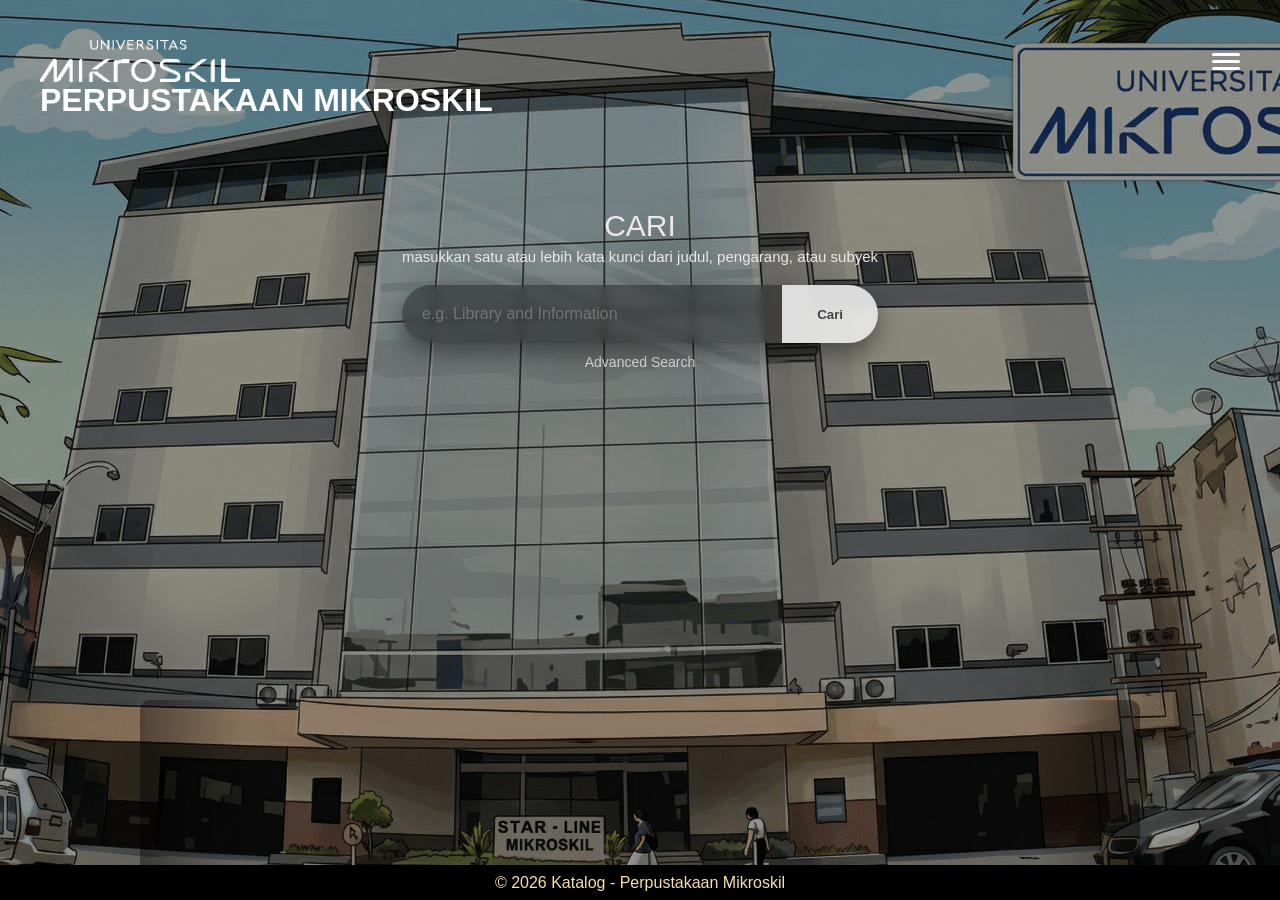
==== commit fc1e3b95: "Fix HTML structure and update script pat" ====
--- a/index.html
+++ b/index.html
@@ -5,7 +5,6 @@
   <meta charset="UTF-8" />
   <meta name="viewport" content="width=device-width, initial-scale=1.0" />
   <title>Katalog Perpustakaan</title>
-  <!-- PERBAIKAN 1: Path CSS disesuaikan dengan folder epelin commit -->
   <link rel="stylesheet" href="epelin commit/css/style-user.css" />
 </head>
 
@@ -17,8 +16,8 @@
         <div class="navbar-inner">
           <!-- LOGO -->
           <a href="index.html" class="logo">
-            <!-- PERBAIKAN 2: Path logo disesuaikan (pastikan tidak ada spasi berlebih) -->
-            <img src="src/logo-mikro-putih.webp" alt="Logo Mikro" />
+            
+            <img src="src/logo mikro putih.webp" alt="Logo Mikro" />
           </a>
 
           <!-- HAMBURGER -->
@@ -92,7 +91,7 @@
     </div>
   </div>
   <!-- PERBAIKAN 3: Path JS disesuaikan (sejajar dengan index.html) -->
-  <script src="script.js"></script>
+  <script src="./script.js"></script>
 </body>
 
 </html>
--- a/epelin commit/css/style-user.css
+++ b/epelin commit/css/style-user.css
@@ -122,7 +122,7 @@
   position: relative;
   height: auto;
   min-height: 100vh;
-  background-image: url(../src/bg1.webp);
+  background-image: url(../../src/bg1.webp);
   background-size: cover;
   background-position: center;
   background-repeat: no-repeat;
